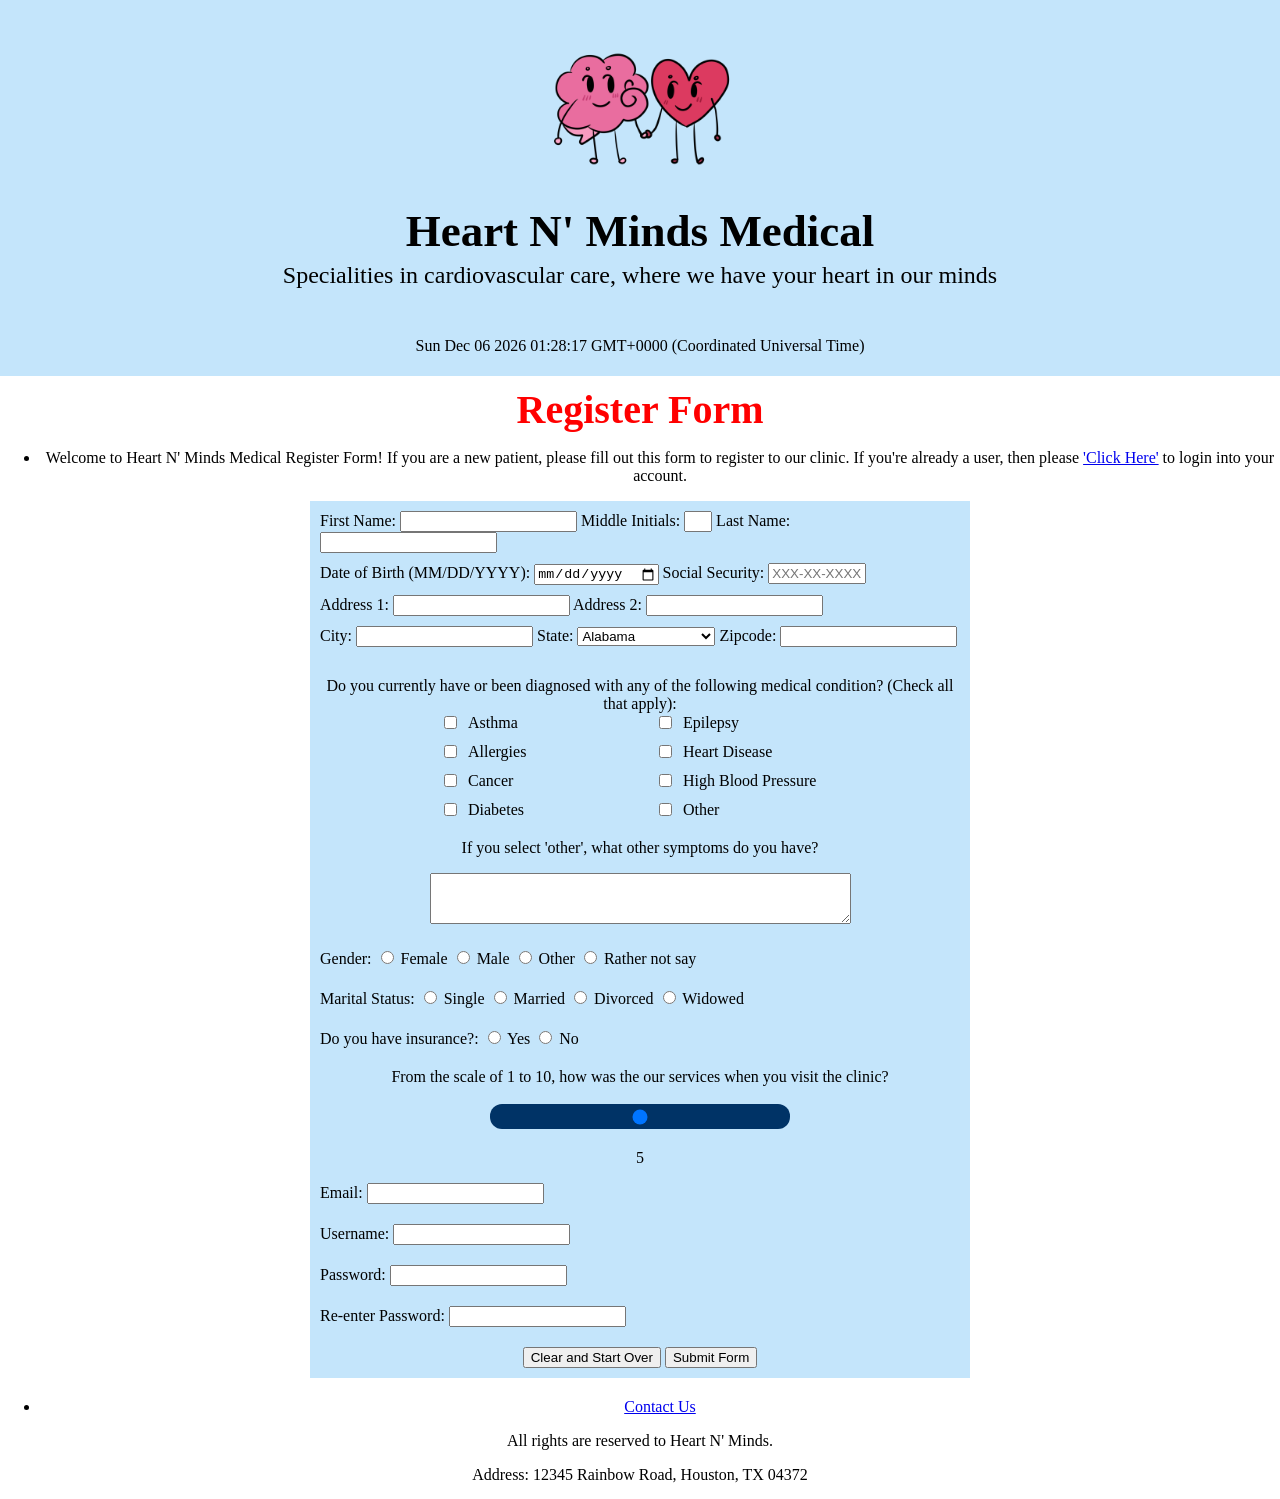
==== Homework1/index.html @ 9cfec630 "Rename patient-form.html to index.html" ====
<!-- 
Program name: Patient regestry form
Author: Paola Herrera
Date created: 1/29/2025
Date last edited: (the date I submit the project)
Version: 1.4
Description: The document is going to be a patient regestry form for a new patient. 
-->

<!DOCTYPE html>
<html>
    <head>
        <link rel = "stylesheet" href="style.css">
        <title>Patient regestry form</title>
    </head>
    <body>
        <div class="titleBorder">
            <img src="Brainandheart.png" alt="Minds n' Hearts"
            style="width:200px;height:200px;margin-top: 0;margin-bottom: 0;">
            <h1>Heart N' Minds Medical</h1>
            <h4>Specialities in cardiovascular care, where we have your heart in our minds</h4>
            <p id="demo"></p>
                <script>
                    const d = new Date();
                    document.getElementById("demo").innerHTML = d;
                </script>
        </div>
        <h2>Register Form</h2>
        <div style="text-align: center;">
            <nav>
                <ul>
                    <li>Welcome to Heart N' Minds Medical Register Form! If you are a new patient, please fill out this form
                        to register to our clinic. If you're already a user, then please <a href="Errorpage.html">'Click Here'</a> to login into your account.</li>
                </ul>
            </nav>
        </div>
        <section class="names">
            <form action="Thankyou.html" method="get" autocomplete="on" style="display: inline-block; text-align: left;">
                <div style="margin-bottom: 10px;">
                    <label for="fname">First Name:</label>
                    <input type="text" id="fname" name="fname" maxlength="30" required>
                    <label for="mname">Middle Initials:</label>
                    <input type="text" id="mname" name="mname" class="minitials" maxlength="1">
                    <label for="lname">Last Name:</label>
                    <input type="text" id="lname" name="lname" maxlength="30" required>
                </div>
                <div style="margin-bottom: 10px;">
                    <label for="DOB"> Date of Birth (MM/DD/YYYY):</label>
                    <input type="date" id="DOB" name="DOB" required>
                    <label for="SSN"> Social Security:</label>
                    <input type="text" id="SSN" name="SSN" maxlength="11" placeholder="XXX-XX-XXXX" required style="width: 90px;">
                </div>
                <div style="margin-bottom: 10px;">
                    <label for="Address1"> Address 1:</label>
                    <input type="text" id="Address1" name="Address1" required>
                    <label for="Address2"> Address 2:</label>
                    <input type="text" id="Address2" name="Address2">
                </div>
                <div style="margin-bottom: 30px;">
                    <label for="city">City:</label>
                    <input for="text" id="city" name="city" required>
                    <label for="State">State:</label>
                    <select name="State" id="State" required>
                        <option value="AL">Alabama</option>
                        <option value="AK">Alaska</option>
                        <option value="AZ">Arizona</option>
                        <option value="AR">Arkansas</option>
                        <option value="CA">California</option>
                        <option value="CO">Colorado</option>
                        <option value="CT">Connecticut</option>
                        <option value="DE">Delaware</option>
                        <option value="DC">District of Columbia</option>
                        <option value="FL">Florida</option>
                        <option value="GA">Georgia</option>
                        <option value="HI">Hawaii</option>
                        <option value="ID">Idaho</option>
                        <option value="IL">Illinois</option>
                        <option value="IN">Indiana</option>
                        <option value="IA">Iowa</option>
                        <option value="KS">Kansas</option>
                        <option value="KY">Kentucky</option>
                        <option value="LA">Louisiana</option>
                        <option value="ME">Maine</option>
                        <option value="MD">Maryland</option>
                        <option value="MA">Massachusetts</option>
                        <option value="MI">Michigan</option>
                        <option value="MN">Minnesota</option>
                        <option value="MS">Mississippi</option>
                        <option value="MO">Missouri</option>
                        <option value="MT">Montana</option>
                        <option value="NE">Nebraska</option>
                        <option value="NV">Nevada</option>
                        <option value="NH">New Hampshire</option>
                        <option value="NJ">New Jersey</option>
                        <option value="NM">New Mexico</option>
                        <option value="NY">New York</option>
                        <option value="NC">North Carolina</option>
                        <option value="ND">North Dakota</option>
                        <option value="OH">Ohio</option>
                        <option value="OK">Oklahoma</option>
                        <option value="OR">Oregon</option>
                        <option value="PA">Pennsylvania</option>
                        <option value="PR">Puerto Rico</option>
                        <option value="RI">Rhode Island</option>
                        <option value="SC">South Carolina</option>
                        <option value="SD">South Dakota</option>
                        <option value="TN">Tennessee</option>
                        <option value="TX">Texas</option>
                        <option value="UT">Utah</option>
                        <option value="VT">Vermont</option>
                        <option value="VA">Virginia</option>
                        <option value="WA">Washington</option>
                        <option value="WV">West Virginia</option>
                        <option value="WI">Wisconsin</option>
                        <option value="WY">Wyoming</option>
                    </select>
                    <label for="zipcode">Zipcode:</label>
                    <input type="text" id="zipcode" name="zipcode" minlength="5" maxlength="10" required>
                </div>
                <div class="checkbox-container">
                    <label>Do you currently have or been diagnosed with any of the following medical condition? (Check all that apply):</label>
                    <div class="checkbox-group">
                        <div><input type="checkbox" id="med1" name="med1" value="Asthma"><label for="med1"> Asthma</label></div>
                        <div><input type="checkbox" id="med5" name="med5" value="Epilepsy"><label for="med5"> Epilepsy</label></div>
                        <div><input type="checkbox" id="med2" name="med2" value="Allergies"><label for="med2"> Allergies</label></div>
                        <div><input type="checkbox" id="med6" name="med6" value="HeartDis"><label for="med6"> Heart Disease</label></div>
                        <div><input type="checkbox" id="med3" name="med3" value="Cancer"><label for="med3"> Cancer</label></div>
                        <div><input type="checkbox" id="med7" name="med7" value="HBP"><label for="med7"> High Blood Pressure</label></div>
                        <div><input type="checkbox" id="med4" name="med4" value="Diabetes"><label for="med4"> Diabetes</label></div>
                        <div><input type="checkbox" id="med8" name="med8" value="other"><label for="med8"> Other</label></div>
                    </div>
                </div>
                <div style="text-align: center;">
                    <p><label for="other">If you select 'other', what other symptoms do you have?</label></p>
                    <textarea id="other" name="other" rows="3" cols="50"></textarea>
                </div>
                <div style="margin-top: 20px; margin-bottom: 20px;">
                    <span>Gender: </span>
                    <input type="radio" id="female" name="gender" value="female" required>
                    <label for="female">Female</label>
                    <input type="radio" id="male" name="gender" value="male">
                    <label for="male">Male</label>
                    <input type="radio" id="othergen" name="gender" value="othergen">
                    <label for="othergen">Other</label>
                    <input type="radio" id="NoSay" name="gender" value="NoSay">
                    <label for="NoSay">Rather not say</label>
                </div>
                <div style="margin-bottom: 20px;">
                    <span>Marital Status: </span>
                    <input type="radio" id="single" name="Marital" value="single" required>
                    <label for="single">Single</label>
                    <input type="radio" id="married" name="Marital" value="married">
                    <label for="married">Married</label>
                    <input type="radio" id="divorced" name="Marital" value="divorced">
                    <label for="divorced">Divorced</label>
                    <input type="radio" id="widowed" name="Marital" value="widowed">
                    <label for="widowed">Widowed</label>
                </div>
                <div style="margin-bottom: 20px;">
                    <span>Do you have insurance?: </span>
                    <input type="radio" id="yes" name="insurance" value="yes" required>
                    <label for="yes">Yes</label>
                    <input type="radio" id="no" name="insurance" value="no">
                    <label for="no">No</label>
                </div>
                <div style="text-align: center;">
                    <p>From the scale of 1 to 10, how was the our services when you visit the clinic?</p>
                    <input class ="slider" type="range" min="0" max="10" value="5" oninput="rangeValue.innerText = this.value"><p id="rangeValue">5</p>
                </div>
                <div style="margin-bottom: 20px;">
                    <label for="email">Email:</label>
                    <input type="email" id="email" name="email" required>
                </div>
                <div style="margin-bottom: 20px;">
                    <label for="username">Username:</label>
                    <input type="text" id="username" name="username" style="margin-bottom: 20px;" max="20" required><br>
                    <label for="pwd">Password:</label>
                    <input type="password" id="pwd" name="pwd" required style="margin-bottom: 20px;"><br>
                    <label for="repwd">Re-enter Password:</label>
                    <input type="password" id="repwd" name="repwd" required>
                </div>
                <div style="text-align: center;">
                    <input type="reset" value="Clear and Start Over">
                    <input type="submit" value="Submit Form">
                </div>
            </form>
        </section>
        <section id="footer">
            <div style="text-align: center; margin-top: 20px;">
                <nav>
                    <ul>
                        <li><a href="ContactUs.html">Contact Us</a></li>
                    </ul>
                </nav>
                <p style="margin-bottom: 10px; gap: 20px;">
                    All rights are reserved to Heart N' Minds. 
                </p>
                <p>
                    Address: 12345 Rainbow Road, Houston, TX 04372
                </p>
            </div>
        </section>
    </body>
</html>
---- Homework1/style.css ----
h1 {
    font-size: 45px;
    font-family:'courial';
    margin-bottom: 0;
    margin-top: 0;
}

.titleBorder {
    background-color: #C4E5FB;
    color: black;
    display: flex;
    justify-content: center;
    max-width: 100%;
    padding: 5px;
    flex-direction: column;
    align-items: center;
}
h2 {
    text-align: center;
    font-family: 'Courial';
    font-size: 40px;
    color: red;
    margin-bottom: 0;
    margin-top: 10px;
}
pre {
    text-align: center;
    flex-direction: row;
    font-family: 'Courial';
}
body{
    margin: 0;
    padding: 0;
}
h4 {
    margin-top: 5px;
    font-weight: 100;
    font-size: 24px;
}

.names {
        margin: auto;
        text-align: center;
        width: 50%;
        background-color: #C4E5FB;
        padding: 10px;

}
.label {
    white-space: nowrap;
}

.minitials {
    width: 20px;
    text-align: center;
}


.slider {
    appearance: none;
    width: 300px;
    height: 25px;
    background: #003366;
    outline: none;
    border-radius: 12px;

    /** https://blog.hubspot.com/website/html-slider#:~:text=If%20we%20want%20to%20display,the%20attribute%20oninput%3D%E2%80%9CrangeValue.
    Wanted to be fancy with the slider, so i'll be using this coding example for my project. I did the coding to display the number 
    underneath it. **/
}

.checkbox-container {
    text-align: center;
    margin-bottom: 20px;
}

.checkbox-group {
    display: grid;
    grid-template-columns: 1fr 1fr; /* Two equal columns */
    gap: 10px 30px; /* Row gap: 10px, Column gap: 30px */
    max-width: 400px; /* Adjust container width */
    margin: auto;
    
}

.checkbox-group div {
    display: flex;
    align-items: center;
    gap: 8px; /* Space between checkbox and label */
}

/** taking notes on the checkbox for future reference. Took me two hours to search through w3school to find the right coding for the alignment
I'll be really honest, I didn't read the assignment page carefully because it seem like I skipped over the table function.
Now I wasted 2 hours in doing research just so I can easily do the table method. For any future homework, please tell me if I need to make a table so I can 
add it. If not I'll be leaving how it is :( **/
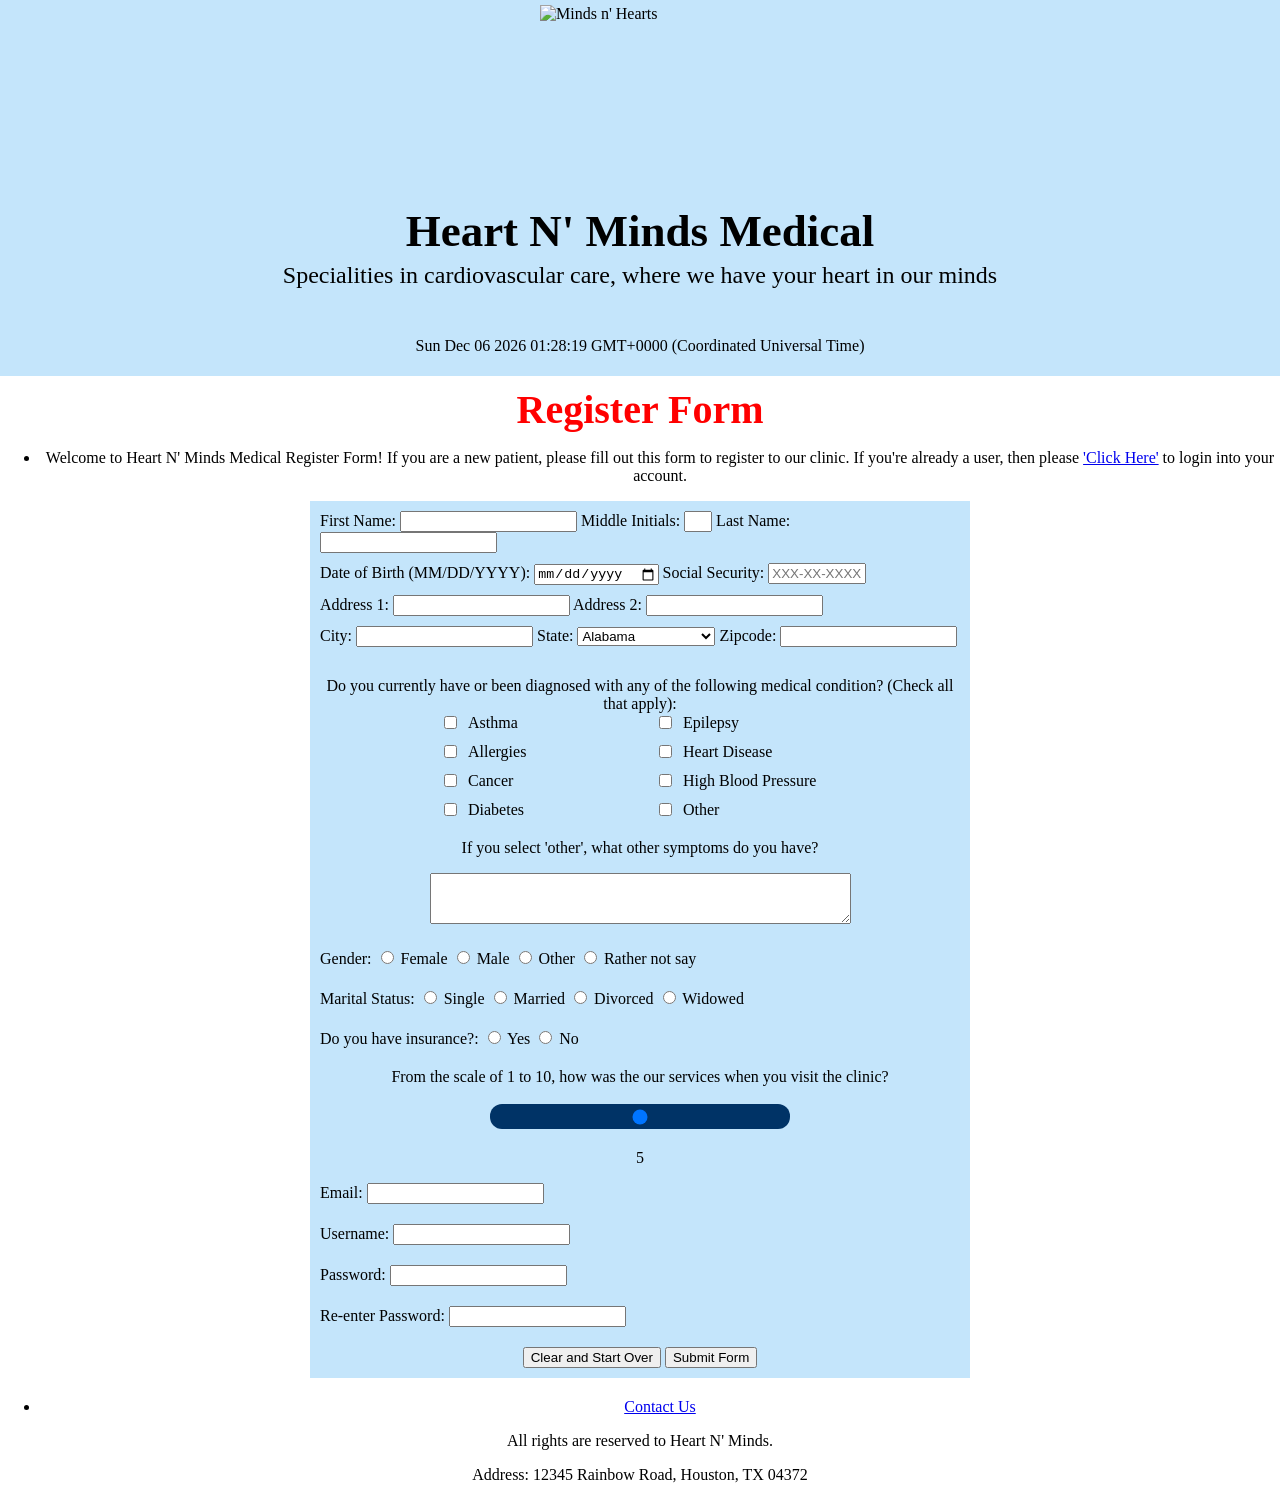
==== commit 5f186aa1: "All files merge" ====
--- a/Homework1/index.html
+++ b/Homework1/index.html
@@ -15,7 +15,7 @@
     </head>
     <body>
         <div class="titleBorder">
-            <img src="Brainandheart.png" alt="Minds n' Hearts"
+            <img src="Homework1/Brainandheart.png" alt="Minds n' Hearts"
             style="width:200px;height:200px;margin-top: 0;margin-bottom: 0;">
             <h1>Heart N' Minds Medical</h1>
             <h4>Specialities in cardiovascular care, where we have your heart in our minds</h4>
@@ -30,12 +30,12 @@
             <nav>
                 <ul>
                     <li>Welcome to Heart N' Minds Medical Register Form! If you are a new patient, please fill out this form
-                        to register to our clinic. If you're already a user, then please <a href="Errorpage.html">'Click Here'</a> to login into your account.</li>
+                        to register to our clinic. If you're already a user, then please <a href="Homework1/Errorpage.html">'Click Here'</a> to login into your account.</li>
                 </ul>
             </nav>
         </div>
         <section class="names">
-            <form action="Thankyou.html" method="get" autocomplete="on" style="display: inline-block; text-align: left;">
+            <form action="Homework1/Thankyou.html" method="get" autocomplete="on" style="display: inline-block; text-align: left;">
                 <div style="margin-bottom: 10px;">
                     <label for="fname">First Name:</label>
                     <input type="text" id="fname" name="fname" maxlength="30" required>
@@ -189,7 +189,7 @@
             <div style="text-align: center; margin-top: 20px;">
                 <nav>
                     <ul>
-                        <li><a href="ContactUs.html">Contact Us</a></li>
+                        <li><a href="Homework1/ContactUs.html">Contact Us</a></li>
                     </ul>
                 </nav>
                 <p style="margin-bottom: 10px; gap: 20px;">
